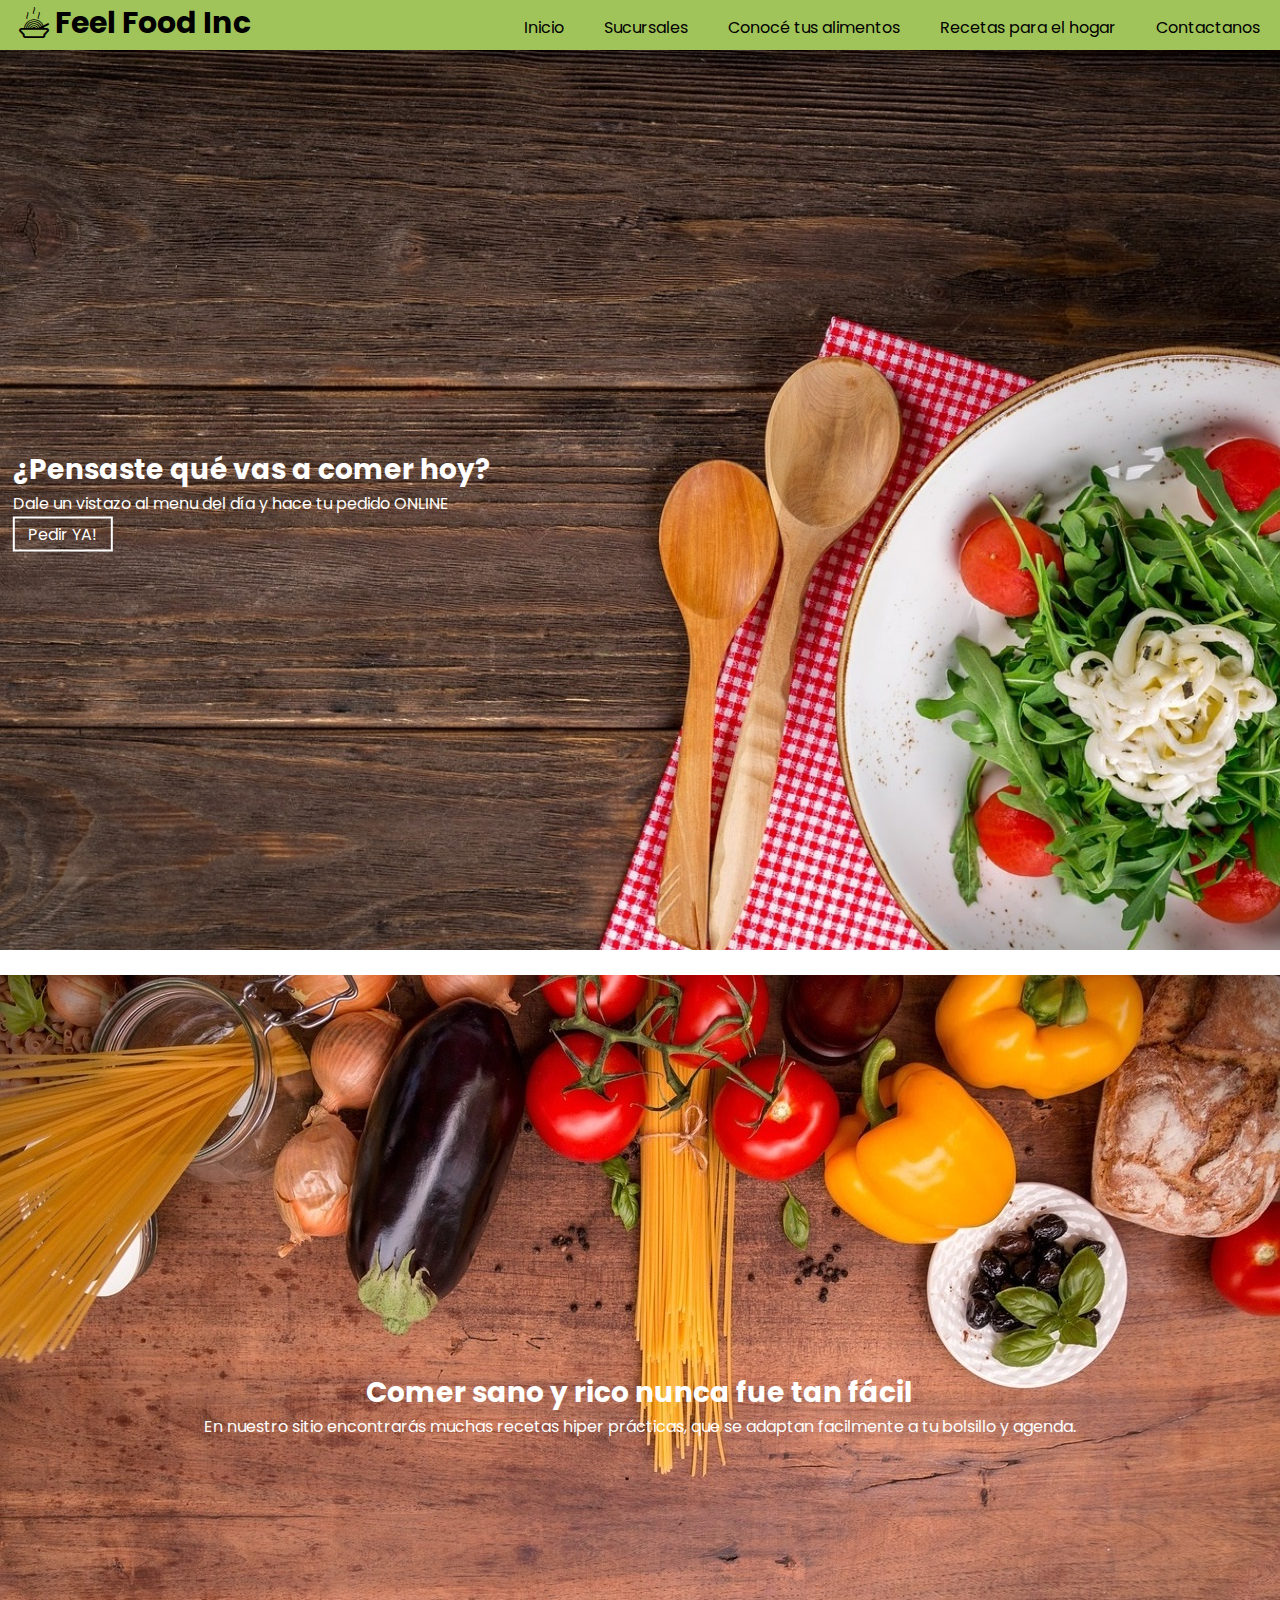
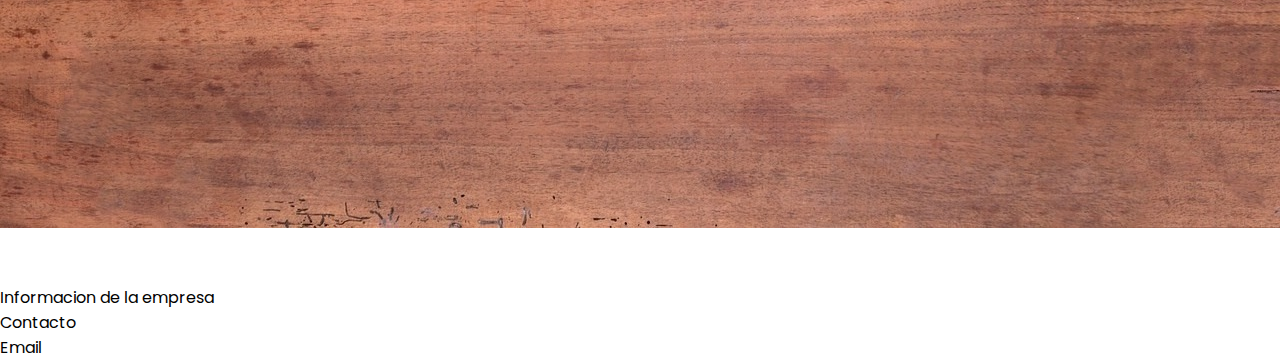
==== index.html @ 2b44defe "Iniciamos FeelFood" ====
<!DOCTYPE html>
<html>
<head>
  <meta charset="utf-8" />
  <meta http-equiv="X-UA-Compatible" content="IE=edge">
  <title>Feel Food: la comida más mostruosamente rica</title>
  <meta name="viewport" content="width=device-width, user-scalable=no, initial-scale=1.0">
  <link rel="stylesheet" type="text/css" media="screen" href="css/estilo.css">
  <link rel="stylesheet" type="text/css" media="screen" href="css/fontello.css">
  <link rel="stylesheet" type="text/css" media="screen" href="css/menu.css">
  <link rel="stylesheet" type="text/css" media="screen" href="css/presentacion.css">

  <link href="https://fonts.googleapis.com/css?family=Pacifico|Poppins|Montserrat" rel="stylesheet">

  <script src="js/feelFood.js"></script>
</head>
<body>
  <header>
    <div class="contenedor">
      <h1 class="icon-guiso">Feel Food Inc</h1>
      <input type="checkbox" id="btn-menu">
      <label class="icon-menu-1" for="btn-menu"> </label>
      <nav class="menu">
        <ul>
          <li>Inicio</li>
          <li>Sucursales</li>
          <li>Conocé tus alimentos</li>
          <li>Recetas para el hogar</li>
          <li>Contactanos</li>
        </ul>
      </nav>
    </div>
    <div class="sesion">
    </div>
  </header>

   <main>
    <section id="banner">
      <img src="img/img-fondo.jpg" alt="bar">
        <div class ="contenedor">
          <h2>¿Pensaste qué vas a comer hoy?</h2>
          <p>Dale un vistazo al menu del día y hace tu pedido ONLINE</p>
          <a href="#">Pedir YA!</a>
        </div>
    </section>
    <section id="presentacion">
      <img src="img/img-fondo2.jpg" alt="healtfood">
      <div class="contenedor">
        <h2>Comer sano y rico nunca fue tan fácil</h2>
        <p>En nuestro sitio encontrarás muchas recetas hiper prácticas, que se adaptan facilmente a tu bolsillo y agenda.</p>
      </div>
   <section></section>
   <section></section>
   <section></section>
   <section></section>
  </main>

  <!-- <section class="container">
    <p>Productos:</p>
    <br>
    <img id="producto1" src="https://eatingrichly.com/wp-content/uploads/2017/05/taqueria-carne-asada-tacos-4157-800x533.jpg">
    <br>
    <p>Descripcion</p>
    <p>blablabalbalbalablablaabalbalabal blablabalbalbalablablaabalbalabal blablabalbalbalablablaabalbalabal blablabalbalbalablablaabalbalabal</p>

  </section> -->

  <footer>
    <p>Informacion de la empresa</p>
    <p>Contacto</p>
    <p>Email</p>

  </footer>

</body>
</html>
---- css/estilo.css ----
@import url(menu.css);
@import url(banner.css);

header {
  background: #A1C45A;
  width: 100%;
  height: 50px;
  top: 0;
  left: 0;
  z-index: 100;
  position: fixed;
}

#presentacion img {
  width: 100%;
  height: 100%;
}

section{
  width: 100%;
  margin-bottom: 25px;
}

#presentacion{
  text-align: center;
}

* {
  font-family: 'Poppins', sans-serif;
  margin:0;
  padding: 0;
  box-sizing: border-box;
}

h1{
  float: left;
  font-size: 30px;
}
---- css/fontello.css ----
@font-face {
  font-family: 'fontello';
  src: url('../font/fontello.eot?32140982');
  src: url('../font/fontello.eot?32140982#iefix') format('embedded-opentype'),
       url('../font/fontello.woff2?32140982') format('woff2'),
       url('../font/fontello.woff?32140982') format('woff'),
       url('../font/fontello.ttf?32140982') format('truetype'),
       url('../font/fontello.svg?32140982#fontello') format('svg');
  font-weight: normal;
  font-style: normal;
}
/* Chrome hack: SVG is rendered more smooth in Windozze. 100% magic, uncomment if you need it. */
/* Note, that will break hinting! In other OS-es font will be not as sharp as it could be */
/*
@media screen and (-webkit-min-device-pixel-ratio:0) {
  @font-face {
    font-family: 'fontello';
    src: url('../font/fontello.svg?32140982#fontello') format('svg');
  }
}
*/
 
 [class^="icon-"]:before, [class*=" icon-"]:before {
  font-family: "fontello";
  font-style: normal;
  font-weight: normal;
  speak: none;
 
  display: inline-block;
  text-decoration: inherit;
  width: 1em;
  margin-right: .2em;
  text-align: center;
  /* opacity: .8; */
 
  /* For safety - reset parent styles, that can break glyph codes*/
  font-variant: normal;
  text-transform: none;
 
  /* fix buttons height, for twitter bootstrap */
  line-height: 1em;
 
  /* Animation center compensation - margins should be symmetric */
  /* remove if not needed */
  margin-left: .2em;
 
  /* you can be more comfortable with increased icons size */
  /* font-size: 120%; */
 
  /* Font smoothing. That was taken from TWBS */
  -webkit-font-smoothing: antialiased;
  -moz-osx-font-smoothing: grayscale;
 
  /* Uncomment for 3D effect */
  /* text-shadow: 1px 1px 1px rgba(127, 127, 127, 0.3); */
}
 
.icon-guiso:before { content: '\e800'; } /* '' */
.icon-facebook:before { content: '\e801'; } /* '' */
.icon-twitter:before { content: '\e802'; } /* '' */
.icon-menu:before { content: '\e803'; } /* '' */
.icon-hamburguesa:before { content: '\e815'; } /* '' */
.icon-menu-1:before { content: '\f008'; } /* '' */
.icon-tenedor:before { content: '\f0f5'; } /* '' */
.icon-snapchat:before { content: '\f2ac'; } /* '' */
.icon-instagram:before { content: '\f31f'; } /* '' */
---- css/menu.css ----
.contenedor{
  width: 98%;
  margin: auto;
}

#btn-menu {
  display: none;
}

header label {
  float: right;
  font-size: 25px;
  margin: 5px 0;
  cursor: pointer;
  display: none;

}
header label:hover {
  cursor: pointer;
  background: rgba(0,0,0,0.3);
}
.menu{

  position: absolute;
  left: 0;
  width: 100%;
  height: auto;
}

.menu ul{
  margin:0;
  list-style: none;
  padding: 0;
  display: flex;
  justify-content: flex-end;

}

.menu li {
  display: block;
  padding: 15px 20px;
  text-decoration: none;

}
.menu li:hover {
  background: rgba(0,0,0,0.2);
  cursor: pointer;
}

@media (max-width:768px) {
  header label {
    display: block;
  }
  .menu {
    top: 50px;
    position: absolute;
    background: #A1C45A;
    width: 100%;
    height: 100vh;
    margin-left: -100%;
    transition: all 0.5s;
  }
  .menu ul {
    flex-direction: column;
  }
  .menu li {
    border-top: 1px solid #fff;
  }
  #btn-menu:checked ~ .menu {
    transform: translateX(0%);
    margin: 0;

  }
}
---- css/presentacion.css ----
#presentacion {
  position: relative;
  margin-bottom: 50px;
}
#presentacion img {
  width: 100%;
  height: 100%;
}

 #presentacion .contenedor {
  position: absolute;
  top: 50%;
  left: 50%;
  transform: translateX(-50%) translateY(-50%);
  color: #fff;
}
#presentacion h2{
  font-size: 28px;
}
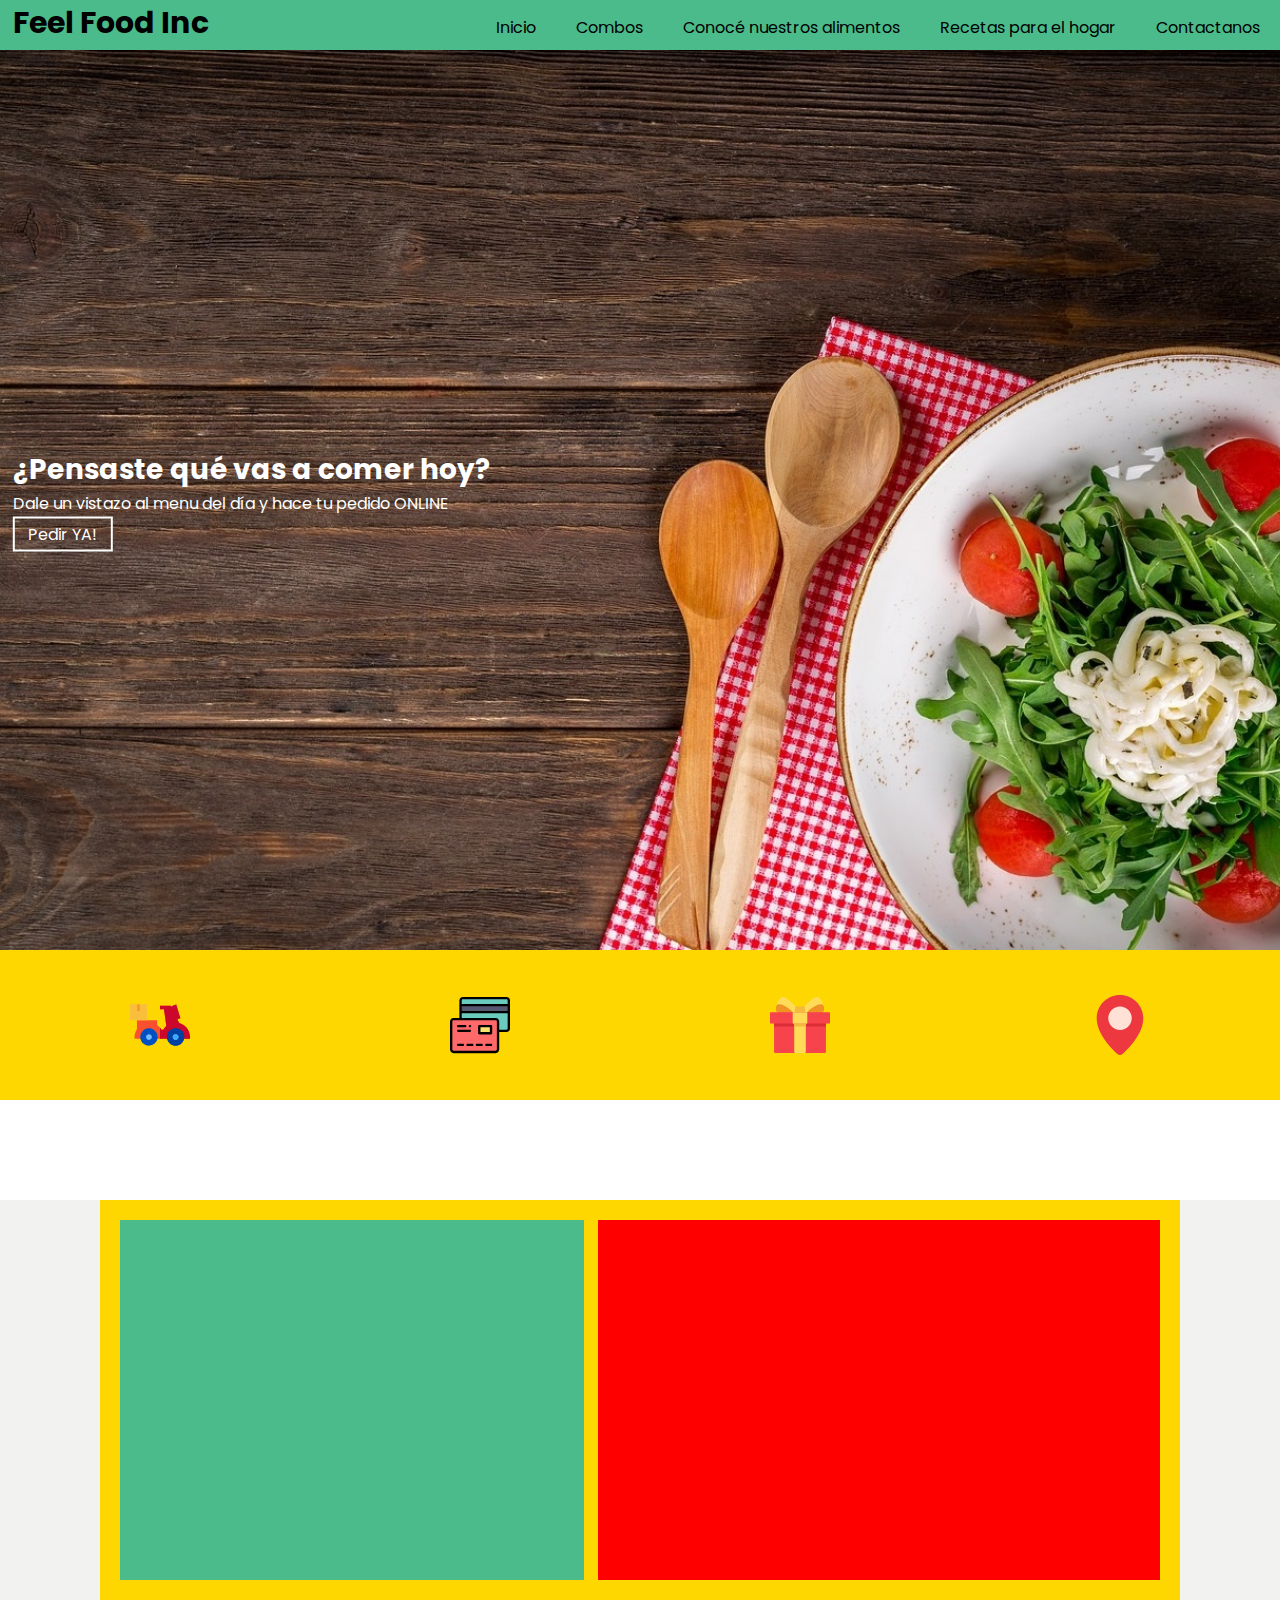
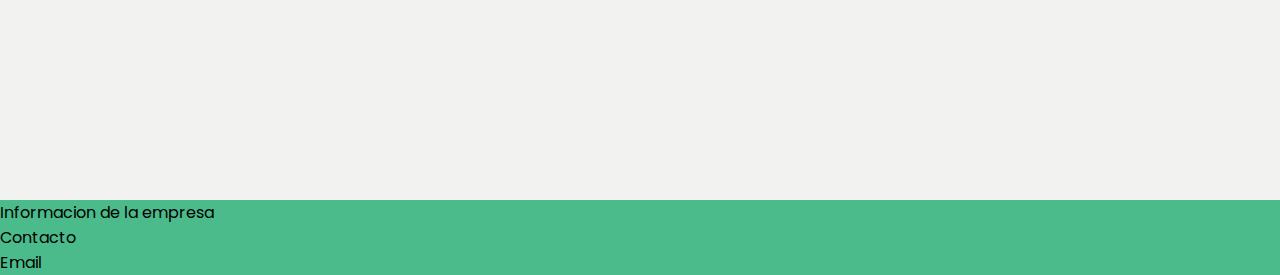
==== commit 764de411: "primera" ====
--- a/index.html
+++ b/index.html
@@ -1,76 +1,79 @@
-<!DOCTYPE html>
-<html>
-<head>
-  <meta charset="utf-8" />
-  <meta http-equiv="X-UA-Compatible" content="IE=edge">
-  <title>Feel Food: la comida más mostruosamente rica</title>
-  <meta name="viewport" content="width=device-width, user-scalable=no, initial-scale=1.0">
-  <link rel="stylesheet" type="text/css" media="screen" href="css/estilo.css">
-  <link rel="stylesheet" type="text/css" media="screen" href="css/fontello.css">
-  <link rel="stylesheet" type="text/css" media="screen" href="css/menu.css">
-  <link rel="stylesheet" type="text/css" media="screen" href="css/presentacion.css">
-
-  <link href="https://fonts.googleapis.com/css?family=Pacifico|Poppins|Montserrat" rel="stylesheet">
-
-  <script src="js/feelFood.js"></script>
-</head>
-<body>
-  <header>
-    <div class="contenedor">
-      <h1 class="icon-guiso">Feel Food Inc</h1>
-      <input type="checkbox" id="btn-menu">
-      <label class="icon-menu-1" for="btn-menu"> </label>
-      <nav class="menu">
-        <ul>
-          <li>Inicio</li>
-          <li>Sucursales</li>
-          <li>Conocé tus alimentos</li>
-          <li>Recetas para el hogar</li>
-          <li>Contactanos</li>
-        </ul>
-      </nav>
-    </div>
-    <div class="sesion">
-    </div>
-  </header>
-
-   <main>
-    <section id="banner">
-      <img src="img/img-fondo.jpg" alt="bar">
-        <div class ="contenedor">
-          <h2>¿Pensaste qué vas a comer hoy?</h2>
-          <p>Dale un vistazo al menu del día y hace tu pedido ONLINE</p>
-          <a href="#">Pedir YA!</a>
-        </div>
-    </section>
-    <section id="presentacion">
-      <img src="img/img-fondo2.jpg" alt="healtfood">
-      <div class="contenedor">
-        <h2>Comer sano y rico nunca fue tan fácil</h2>
-        <p>En nuestro sitio encontrarás muchas recetas hiper prácticas, que se adaptan facilmente a tu bolsillo y agenda.</p>
-      </div>
-   <section></section>
-   <section></section>
-   <section></section>
-   <section></section>
-  </main>
-
-  <!-- <section class="container">
-    <p>Productos:</p>
-    <br>
-    <img id="producto1" src="https://eatingrichly.com/wp-content/uploads/2017/05/taqueria-carne-asada-tacos-4157-800x533.jpg">
-    <br>
-    <p>Descripcion</p>
-    <p>blablabalbalbalablablaabalbalabal blablabalbalbalablablaabalbalabal blablabalbalbalablablaabalbalabal blablabalbalbalablablaabalbalabal</p>
-
-  </section> -->
-
-  <footer>
-    <p>Informacion de la empresa</p>
-    <p>Contacto</p>
-    <p>Email</p>
-
-  </footer>
-
-</body>
-</html>
+<!DOCTYPE html>
+<html>
+<head>
+  <meta charset="utf-8" />
+  <meta http-equiv="X-UA-Compatible" content="IE=edge">
+  <title>Feel Food: la comida más mostruosamente rica</title>
+  <meta name="viewport" content="width=device-width, user-scalable=no, initial-scale=1.0">
+  <link rel="stylesheet" type="text/css" media="screen" href="css/estilo.css">
+  <link rel="stylesheet" type="text/css" media="screen" href="css/fontello.css">
+  <link rel="stylesheet" type="text/css" media="screen" href="css/menu.css">
+  <link rel="stylesheet" type="text/css" media="screen" href="css/presentacion.css">
+  <link rel="stylesheet" type="text/css" media="screen" href="css/combos.css">
+
+  <link href="https://fonts.googleapis.com/css?family=Pacifico|Poppins|Montserrat" rel="stylesheet">
+
+  <script src="js/feelFood.js"></script>
+</head>
+<body>
+  <header>
+    <div class="contenedor">
+      <h1 class="icon-guiso">Feel Food Inc</h1>
+      <input type="checkbox" id="btn-menu">
+      <label class="icon-menu-1" for="btn-menu"> </label>
+      <nav class="menu">
+        <ul>
+          <li>Inicio</li>
+          <li>Combos</li>
+          <li>Conocé nuestros alimentos</li>
+          <li>Recetas para el hogar</li>
+          <li>Contactanos</li>
+        </ul>
+      </nav>
+    </div>
+    <div class="sesion">
+    </div>
+  </header>
+
+
+    <div id="banner">
+      <img src="img/img-fondo.jpg" alt="bar">
+        <div class ="contenedor">
+          <h2>¿Pensaste qué vas a comer hoy?</h2>
+          <p>Dale un vistazo al menu del día y hace tu pedido ONLINE</p>
+          <a href="#">Pedir YA!</a>
+        </div>
+    </div>
+
+      <div class="separador">
+        <img class="icons" src="img/icon/delivery.svg" alt="">
+        <img class="icons" src="img/icon/t_cred1.svg" alt="">
+        <img class="icons" src="img/icon/regalo.svg" alt="">
+        <img class="icons" src="img/icon/pin2.svg" alt="">
+
+      </div>
+
+
+<div class="productos">
+  <div class="contProd">
+    <div class="leftItem">
+
+    </div>
+    <div class="rightItem">
+
+    </div>
+
+  </div>
+</div>
+
+
+
+  <footer>
+    <p>Informacion de la empresa</p>
+    <p>Contacto</p>
+    <p>Email</p>
+
+  </footer>
+
+</body>
+</html>
--- a/css/estilo.css
+++ b/css/estilo.css
@@ -1,39 +1,95 @@
-
-@import url(menu.css);
-@import url(banner.css);
-
-header {
-  background: #A1C45A;
-  width: 100%;
-  height: 50px;
-  top: 0;
-  left: 0;
-  z-index: 100;
-  position: fixed;
-}
-
-#presentacion img {
-  width: 100%;
-  height: 100%;
-}
-
-section{
-  width: 100%;
-  margin-bottom: 25px;
-}
-
-#presentacion{
-  text-align: center;
-}
-
-* {
-  font-family: 'Poppins', sans-serif;
-  margin:0;
-  padding: 0;
-  box-sizing: border-box;
-}
-
-h1{
-  float: left;
-  font-size: 30px;
-}
+
+@import url(menu.css);
+@import url(banner.css);
+@import url(combos.css);
+
+* {
+  font-family: 'Poppins', sans-serif;
+  margin:0;
+  padding: 0;
+  box-sizing: border-box;
+}
+
+  header {
+  background: #4bbb8b       ;
+  width: 100%;
+  height: 50px;
+  top: 0;
+  left: 0;
+  z-index: 100;
+  position: fixed;
+}
+footer {
+  background-color: #4bbb8b ;
+}
+
+#presentacion img {
+  width: 100%;
+  height: 100%;
+}
+
+section{
+  width: 100%;
+  margin-bottom: 25px;
+}
+
+#presentacion{
+  text-align: center;
+}
+
+h1{
+  float: left;
+  font-size: 30px;
+}
+
+.separador{
+  margin-top: ;
+  height: 150px;
+  background-color: #ffd700;
+  display: -ms-flexbox;
+  display: -webkit-flex;
+  display: flex;
+  flex-direction: row;
+  flex-wrap: nowrap;
+  justify-content: space-around;
+  align-content: flex-start;
+  align-items: center;
+}
+
+.icons {
+  height: 60px;
+  width: 60px;
+  order: 0;
+  flex: 0 1 auto;
+  align-self: auto;
+}
+
+.productos {
+  height: 600px;
+  background-color: #f2f2f0;
+  margin-top:30px;
+}
+
+.contProd{
+  height: 400px;
+  margin: 100px;
+  background-color: #ffd700;
+}
+
+.leftItem {
+  float:left;
+  width: 43%;
+  height: 360px;
+  background-color: #4bbb8b;
+  margin-top: 20px;
+  margin-left: 20px;
+}
+
+.rightItem {
+  float: right;
+  width: 52%;
+  height: 360px;
+    background-color: red;
+  margin-top: 20px;
+  margin-right: 20px;
+}
--- a/css/menu.css
+++ b/css/menu.css
@@ -1,74 +1,74 @@
-.contenedor{
-  width: 98%;
-  margin: auto;
-}
-
-#btn-menu {
-  display: none;
-}
-
-header label {
-  float: right;
-  font-size: 25px;
-  margin: 5px 0;
-  cursor: pointer;
-  display: none;
-
-}
-header label:hover {
-  cursor: pointer;
-  background: rgba(0,0,0,0.3);
-}
-.menu{
-
-  position: absolute;
-  left: 0;
-  width: 100%;
-  height: auto;
-}
-
-.menu ul{
-  margin:0;
-  list-style: none;
-  padding: 0;
-  display: flex;
-  justify-content: flex-end;
-
-}
-
-.menu li {
-  display: block;
-  padding: 15px 20px;
-  text-decoration: none;
-
-}
-.menu li:hover {
-  background: rgba(0,0,0,0.2);
-  cursor: pointer;
-}
-
-@media (max-width:768px) {
-  header label {
-    display: block;
-  }
-  .menu {
-    top: 50px;
-    position: absolute;
-    background: #A1C45A;
-    width: 100%;
-    height: 100vh;
-    margin-left: -100%;
-    transition: all 0.5s;
-  }
-  .menu ul {
-    flex-direction: column;
-  }
-  .menu li {
-    border-top: 1px solid #fff;
-  }
-  #btn-menu:checked ~ .menu {
-    transform: translateX(0%);
-    margin: 0;
-
-  }
-}
+.contenedor{
+  width: 98%;
+  margin: auto;
+}
+
+#btn-menu {
+  display: none;
+}
+
+header label {
+  float: right;
+  font-size: 25px;
+  margin: 5px 0;
+  cursor: pointer;
+  display: none;
+
+}
+header label:hover {
+  cursor: pointer;
+  background: rgba(0,0,0,0.3);
+}
+.menu{
+
+  position: absolute;
+  left: 0;
+  width: 100%;
+  height: auto;
+}
+
+.menu ul{
+  margin:0;
+  list-style: none;
+  padding: 0;
+  display: flex;
+  justify-content: flex-end;
+
+}
+
+.menu li {
+  display: block;
+  padding: 15px 20px;
+  text-decoration: none;
+
+}
+.menu li:hover {
+  background: rgba(0,0,0,0.2);
+  cursor: pointer;
+}
+
+@media (max-width:768px) {
+  header label {
+    display: block;
+  }
+  .menu {
+    top: 50px;
+    position: absolute;
+    background: #A1C45A;
+    width: 100%;
+    height: 100vh;
+    margin-left: -100%;
+    transition: all 0.5s;
+  }
+  .menu ul {
+    flex-direction: column;
+  }
+  .menu li {
+    border-top: 1px solid #fff;
+  }
+  #btn-menu:checked ~ .menu {
+    transform: translateX(0%);
+    margin: 0;
+
+  }
+}
--- a/css/presentacion.css
+++ b/css/presentacion.css
@@ -1,19 +1,19 @@
-#presentacion {
-  position: relative;
-  margin-bottom: 50px;
-}
-#presentacion img {
-  width: 100%;
-  height: 100%;
-}
-
- #presentacion .contenedor {
-  position: absolute;
-  top: 50%;
-  left: 50%;
-  transform: translateX(-50%) translateY(-50%);
-  color: #fff;
-}
-#presentacion h2{
-  font-size: 28px;
-}
+#presentacion {
+  position: relative;
+  margin-bottom: 50px;
+}
+#presentacion img {
+  width: 100%;
+  height: 100%;
+}
+
+ #presentacion .contenedor {
+  position: absolute;
+  top: 50%;
+  left: 50%;
+  transform: translateX(-50%) translateY(-50%);
+  color: #fff;
+}
+#presentacion h2{
+  font-size: 28px;
+}
--- a/css/combos.css
+++ b/css/combos.css
@@ -0,0 +1,24 @@
+main{
+  top:30px;
+}
+
+#combo img {
+  float: left;
+  height: 30%;
+  width:30%;
+}
+
+@media (max-width:768px) {
+  #combo{
+    display: flex;
+    flex-direction: column;
+
+  }
+  #combo img{
+
+    border-radius: 3px;
+    height: 80%;
+    width:80%;
+
+  }
+}
